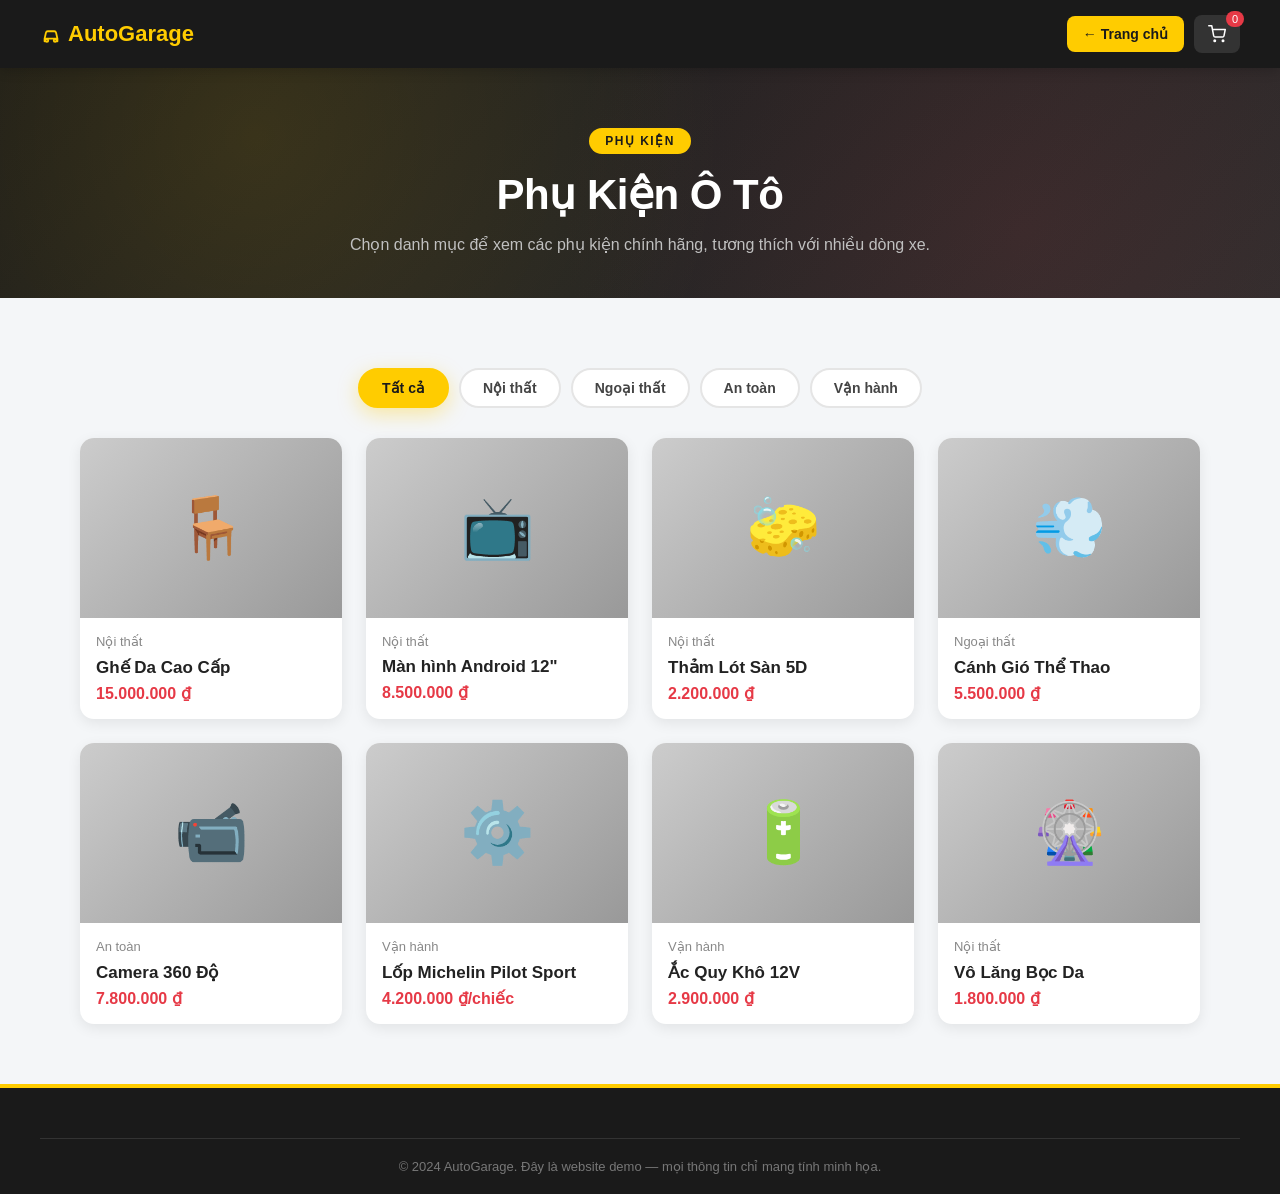
==== Source/Website_garage_auto/accessories.html @ 5e153e86 "thêm vào" ====
<!DOCTYPE html>
<html lang="vi">
<head>
  <meta charset="UTF-8">
  <meta name="viewport" content="width=device-width, initial-scale=1.0">
  <title>Phụ Kiện Ô Tô — AutoGarage</title>
  <link rel="stylesheet" href="css/style.css">
  <link rel="stylesheet" href="css/page.css">
  <link rel="stylesheet" href="css/toast.css">
</head>
<body>

<header class="site-header">
  <a href="index.html" class="logo">
    <svg viewBox="0 0 24 24" width="22" height="22" fill="none" stroke="currentColor" stroke-width="2" stroke-linecap="round" stroke-linejoin="round" style="vertical-align:middle;margin-right:6px">
      <path d="M5 17h14M5 17l1.5-6.5A2 2 0 0 1 8.4 9h7.2a2 2 0 0 1 1.9 1.5L19 17M5 17v3M19 17v3"></path>
      <circle cx="7.5" cy="19" r="1.5"></circle>
      <circle cx="16.5" cy="19" r="1.5"></circle>
    </svg>
    AutoGarage
  </a>
  <div class="header-actions">
    <a href="index.html" class="header-login-btn">← Trang chủ</a>
    <a href="cart.html" class="btn-cart" style="text-decoration:none">
      <svg viewBox="0 0 24 24" width="18" height="18" fill="none" stroke="currentColor" stroke-width="2" stroke-linecap="round" stroke-linejoin="round">
        <circle cx="9" cy="21" r="1"></circle>
        <circle cx="20" cy="21" r="1"></circle>
        <path d="M1 1h4l2.6 13.4a2 2 0 0 0 2 1.6h9.7a2 2 0 0 0 2-1.6L23 6H6"></path>
      </svg>
      <span class="cart-count" id="cart-count">0</span>
    </a>
  </div>
</header>

<main class="page-wrapper">
  <section class="page-hero" style="padding:60px 40px 40px">
    <div class="page-hero-content">
      <span class="page-hero-badge">PHỤ KIỆN</span>
      <h1 id="page-title">Phụ Kiện Ô Tô</h1>
      <p id="page-desc">Chọn danh mục để xem các phụ kiện chính hãng, tương thích với nhiều dòng xe.</p>
    </div>
  </section>

  <section class="page-section" style="padding-bottom:20px">
    <div class="filter-tabs" id="cat-tabs">
      <a href="accessories.html" class="filter-tab" data-cat="">Tất cả</a>
      <a href="accessories.html?category=Nội thất" class="filter-tab" data-cat="Nội thất">Nội thất</a>
      <a href="accessories.html?category=Ngoại thất" class="filter-tab" data-cat="Ngoại thất">Ngoại thất</a>
      <a href="accessories.html?category=An toàn" class="filter-tab" data-cat="An toàn">An toàn</a>
      <a href="accessories.html?category=Vận hành" class="filter-tab" data-cat="Vận hành">Vận hành</a>
    </div>
  </section>

  <section class="page-section" style="padding-top:0">
    <div id="acc-grid" class="grid"></div>
  </section>
</main>

<footer class="site-footer">
  <div class="footer-bottom">
    <p>© 2024 AutoGarage. Đây là website demo — mọi thông tin chỉ mang tính minh họa.</p>
  </div>
</footer>

<script src="js/data.js"></script>
<script src="js/toast.js"></script>
<script>
(function () {
  function escapeHtml(str) {
    const d = document.createElement('div');
    d.textContent = str == null ? '' : String(str);
    return d.innerHTML;
  }

  const cartCountEl = document.getElementById('cart-count');
  if (cartCountEl) {
    const cart = JSON.parse(localStorage.getItem('autogarage_cart') || '[]');
    cartCountEl.textContent = cart.reduce((s, i) => s + i.qty, 0);
  }

  const params = new URLSearchParams(location.search);
  const catParam = params.get('category') || '';

  // Highlight tab active
  document.querySelectorAll('.filter-tab').forEach(tab => {
    if (tab.dataset.cat === catParam) {
      tab.classList.add('active');
    }
  });

  let list = accessoriesData;
  let title = 'Phụ Kiện Ô Tô';
  let desc = 'Chọn danh mục để xem các phụ kiện chính hãng, tương thích với nhiều dòng xe.';

  if (catParam) {
    list = accessoriesData.filter(a =>
      a.category.toLowerCase() === catParam.toLowerCase()
    );
    title = `Phụ Kiện ${catParam}`;
    desc = `Danh sách phụ kiện thuộc danh mục ${catParam} đang có tại AutoGarage.`;
  }

  document.getElementById('page-title').textContent = title;
  document.getElementById('page-desc').textContent = desc;
  document.title = title + ' — AutoGarage';

  const grid = document.getElementById('acc-grid');
  if (!list.length) {
    grid.innerHTML = '<p style="color:#888;padding:40px;text-align:center;grid-column:1/-1">Không có phụ kiện nào trong danh mục này.</p>';
  } else {
    grid.innerHTML = list.map(acc => `
      <a class="card" href="product.html?type=acc&id=${acc.id}">
        <div class="card-img">${acc.img}</div>
        <div class="card-body">
          <div class="card-brand">${escapeHtml(acc.category)}</div>
          <div class="card-title">${escapeHtml(acc.name)}</div>
          <div class="card-price">${escapeHtml(acc.price)}</div>
        </div>
      </a>
    `).join('');
  }
})();
</script>
</body>
</html>
---- Source/Website_garage_auto/css/style.css ----
* { margin: 0; padding: 0; box-sizing: border-box; }

body {
  font-family: 'Segoe UI', Tahoma, sans-serif;
  background: #f4f6f8;
  color: #222;
}

/* HEADER */
.site-header {
  position: sticky;
  top: 0;
  display: flex;
  align-items: center;
  gap: 30px;
  padding: 15px 40px;
  background: #1a1a1a;
  color: #fff;
  z-index: 100;
  box-shadow: 0 2px 12px rgba(0,0,0,0.2);
}

.logo { font-size: 22px; font-weight: 800; color: #ffcc00; }

.menu { display: flex; list-style: none; gap: 5px; }
.menu-item { position: relative; }

.menu-link, .menu-item > a {
  display: block;
  padding: 12px 18px;
  color: #eee;
  text-decoration: none;
  border-radius: 6px;
  font-weight: 500;
  transition: background 0.2s;
}

.menu-item > a:hover { background: #333; color: #ffcc00; }

.dropdown {
  position: absolute;
  top: 100%;
  left: 0;
  min-width: 240px;
  background: #fff;
  color: #222;
  border-radius: 8px;
  box-shadow: 0 10px 30px rgba(0,0,0,0.2);
  padding: 8px 0;
  list-style: none;
  opacity: 0;
  visibility: hidden;
  transform: translateY(10px);
  transition: all 0.25s ease;
  z-index: 200;
}

.menu-item.has-dropdown:hover > .dropdown {
  opacity: 1;
  visibility: visible;
  transform: translateY(0);
}

.dropdown li a {
  display: block;
  padding: 10px 20px;
  color: #333;
  text-decoration: none;
  font-size: 14px;
}
.dropdown li a:hover { background: #fff3cd; color: #c97d00; }

.dropdown-group {
  padding: 10px 20px;
  font-weight: 700;
  color: #999;
  font-size: 12px;
  text-transform: uppercase;
  border-top: 1px solid #eee;
}
.dropdown-group:first-child { border-top: none; }
.dropdown-group ul { list-style: none; padding-left: 8px; }
.dropdown-group ul li a {
  font-weight: 400;
  font-size: 14px;
  padding: 6px 12px;
  color: #333;
}

.header-actions { margin-left: auto; display: flex; gap: 10px; align-items: center; }

.btn-cart {
  display: inline-flex;
  align-items: center;
  justify-content: center;
  background: #333;
  border: none;
  color: #fff;
  padding: 10px 14px;
  border-radius: 8px;
  cursor: pointer;
  font-size: 16px;
  position: relative;
}

.cart-count {
  background: #e63946;
  color: #fff;
  font-size: 11px;
  padding: 2px 6px;
  border-radius: 10px;
  position: absolute;
  top: -4px; right: -4px;
  min-width: 18px;
  text-align: center;
}

.header-login-btn {
  display: inline-flex;
  align-items: center;
  gap: 8px;
  padding: 10px 16px;
  background: #ffcc00;
  color: #1a1a1a;
  text-decoration: none;
  border-radius: 8px;
  font-weight: 700;
  font-size: 14px;
  transition: background 0.2s;
}
.header-login-btn:hover { background: #ffaa00; }

/* SECTIONS */
.section { padding: 40px; max-width: 1400px; margin: 0 auto; }

.section-title {
  font-size: 28px;
  margin-bottom: 25px;
  color: #1a1a1a;
  border-left: 6px solid #ffcc00;
  padding-left: 14px;
}

.grid {
  display: grid;
  grid-template-columns: repeat(auto-fill, minmax(260px, 1fr));
  gap: 24px;
}

/* CARD */
.card {
  background: #fff;
  border-radius: 14px;
  overflow: hidden;
  cursor: pointer;
  box-shadow: 0 4px 14px rgba(0,0,0,0.08);
  transition: transform 0.25s, box-shadow 0.25s;
  text-decoration: none;
  color: inherit;
  display: block;
}
.card:hover {
  transform: translateY(-6px);
  box-shadow: 0 12px 28px rgba(0,0,0,0.15);
}
.card-img {
  height: 180px;
  background: linear-gradient(135deg, #ccc, #999);
  display: flex;
  align-items: center;
  justify-content: center;
  font-size: 60px;
  color: #fff;
}
.card-body { padding: 16px; }
.card-title { font-size: 17px; font-weight: 700; margin-bottom: 6px; }
.card-price { color: #e63946; font-weight: 700; font-size: 16px; }
.card-brand { font-size: 13px; color: #888; margin-bottom: 8px; }

/* ===== HERO BANNER ===== */
.hero-banner {
  position: relative;
  height: 520px;
  overflow: hidden;
  display: flex;
  align-items: center;
  margin: 0;
}

.hero-img {
  position: absolute;
  inset: 0;
  width: 100%;
  height: 100%;
  object-fit: cover;
  transform: scale(1.03);
  animation: heroZoom 12s ease-in-out infinite alternate;
}

@keyframes heroZoom {
  from { transform: scale(1.03); }
  to   { transform: scale(1.12); }
}

.hero-overlay {
  position: absolute;
  inset: 0;
  background: linear-gradient(
    to right,
    rgba(0, 0, 0, 0.85) 0%,
    rgba(0, 0, 0, 0.55) 55%,
    rgba(0, 0, 0, 0.15) 100%
  );
  z-index: 1;
}

.hero-content {
  position: relative;
  z-index: 2;
  padding: 0 60px;
  max-width: 720px;
  color: #fff;
  animation: fadeUp 0.9s ease both;
}

@keyframes fadeUp {
  from { opacity: 0; transform: translateY(24px); }
  to   { opacity: 1; transform: translateY(0); }
}

.hero-title {
  font-size: 52px;
  font-weight: 800;
  line-height: 1.15;
  margin-bottom: 16px;
  letter-spacing: -0.5px;
}

.hero-title::after {
  content: '';
  display: block;
  width: 90px;
  height: 4px;
  background: #ffcc00;
  margin-top: 18px;
  border-radius: 2px;
}

.hero-subtitle {
  font-size: 18px;
  line-height: 1.6;
  color: #e0e0e0;
  margin-bottom: 32px;
}

.hero-actions { display: flex; gap: 14px; flex-wrap: wrap; }

.hero-btn {
  padding: 14px 28px;
  border-radius: 6px;
  font-size: 15px;
  font-weight: 700;
  text-decoration: none;
  transition: transform 0.2s, box-shadow 0.2s, background 0.2s;
  display: inline-block;
}

.hero-btn-primary {
  background: #ffcc00;
  color: #1a1a1a;
  box-shadow: 0 6px 20px rgba(255, 204, 0, 0.35);
}
.hero-btn-primary:hover {
  background: #ffaa00;
  transform: translateY(-3px);
}

.hero-btn-outline {
  background: transparent;
  color: #fff;
  border: 2px solid #fff;
}
.hero-btn-outline:hover {
  background: #fff;
  color: #1a1a1a;
  transform: translateY(-3px);
}

/* ===== FLASH SALE ===== */
.flash-sale {
  background: linear-gradient(135deg, #1a1a1a 0%, #2d2d2d 100%);
  padding: 50px 40px;
  position: relative;
  overflow: hidden;
}

.flash-sale::before {
  content: '';
  position: absolute;
  inset: 0;
  background:
    radial-gradient(circle at 15% 30%, rgba(255, 204, 0, 0.15), transparent 45%),
    radial-gradient(circle at 85% 70%, rgba(230, 57, 70, 0.15), transparent 45%);
  pointer-events: none;
}

.flash-inner {
  max-width: 1400px;
  margin: 0 auto;
  position: relative;
  z-index: 1;
  display: grid;
  grid-template-columns: 1fr auto;
  gap: 40px;
  align-items: center;
}

.flash-content h2 {
  color: #fff;
  font-size: 36px;
  margin-bottom: 10px;
  letter-spacing: -0.5px;
}

.flash-content h2 .highlight {
  color: #ffcc00;
  text-shadow: 0 0 20px rgba(255, 204, 0, 0.5);
}

.flash-content p {
  color: #b0b0b0;
  font-size: 16px;
  line-height: 1.6;
  margin-bottom: 24px;
  max-width: 560px;
}

.flash-badge {
  display: inline-block;
  padding: 6px 14px;
  background: #e63946;
  color: #fff;
  font-size: 12px;
  font-weight: 700;
  border-radius: 20px;
  letter-spacing: 1px;
  margin-bottom: 12px;
  animation: badgePulse 1.5s ease-in-out infinite;
}

@keyframes badgePulse {
  0%, 100% { transform: scale(1); }
  50%      { transform: scale(1.08); }
}

.countdown { display: flex; gap: 14px; margin-top: 20px; }

.count-box {
  background: #fff;
  color: #1a1a1a;
  border-radius: 10px;
  padding: 14px 20px;
  min-width: 78px;
  text-align: center;
  box-shadow: 0 8px 24px rgba(0, 0, 0, 0.3);
}

.count-num {
  font-size: 32px;
  font-weight: 800;
  line-height: 1;
  font-variant-numeric: tabular-nums;
  display: block;
  color: #e63946;
}

.count-label {
  font-size: 11px;
  font-weight: 600;
  color: #666;
  text-transform: uppercase;
  letter-spacing: 1px;
  margin-top: 6px;
  display: block;
}

.flash-coupon {
  background: rgba(255, 255, 255, 0.08);
  border: 2px dashed #ffcc00;
  border-radius: 14px;
  padding: 24px 28px;
  text-align: center;
  min-width: 260px;
}

.flash-coupon-label {
  color: #ffcc00;
  font-size: 12px;
  font-weight: 700;
  text-transform: uppercase;
  letter-spacing: 1.5px;
  margin-bottom: 10px;
}

.flash-coupon-code {
  font-size: 32px;
  font-weight: 800;
  color: #fff;
  letter-spacing: 3px;
  margin-bottom: 8px;
  font-family: 'Courier New', monospace;
}

.flash-coupon-desc {
  color: #ccc;
  font-size: 13px;
  margin-bottom: 16px;
}

.flash-coupon-btn {
  padding: 12px 24px;
  background: #ffcc00;
  color: #1a1a1a;
  border: none;
  border-radius: 8px;
  font-weight: 700;
  font-size: 14px;
  cursor: pointer;
  transition: background 0.2s, transform 0.1s;
}

.flash-coupon-btn:hover { background: #ffaa00; transform: scale(1.03); }
.flash-coupon-btn:active { transform: scale(0.98); }

/* ===== FOOTER ===== */
.site-footer {
  background: #1a1a1a;
  color: #cfcfcf;
  padding: 50px 40px 0;
  margin-top: 0;
  border-top: 4px solid #ffcc00;
}

.footer-grid {
  display: grid;
  grid-template-columns: 1.4fr 1fr 1fr 1.2fr;
  gap: 40px;
  max-width: 1400px;
  margin: 0 auto;
  padding-bottom: 40px;
}

.footer-title { color: #ffcc00; font-size: 20px; margin-bottom: 14px; font-weight: 800; }
.footer-heading {
  color: #fff;
  font-size: 15px;
  margin-bottom: 14px;
  font-weight: 700;
  text-transform: uppercase;
  letter-spacing: 0.5px;
}

.footer-text { line-height: 1.7; font-size: 14px; color: #aaa; margin-bottom: 16px; }

.footer-list, .footer-links { list-style: none; padding: 0; }
.footer-list li { font-size: 14px; margin-bottom: 12px; line-height: 1.5; color: #aaa; }
.footer-links li { margin-bottom: 10px; }
.footer-links a {
  color: #aaa;
  text-decoration: none;
  font-size: 14px;
  transition: color 0.2s, padding-left 0.2s;
}
.footer-links a:hover { color: #ffcc00; padding-left: 6px; }

.footer-social { display: flex; gap: 10px; margin-top: 10px; }
.footer-social a {
  display: inline-flex;
  align-items: center;
  justify-content: center;
  width: 38px;
  height: 38px;
  border-radius: 50%;
  background: #2a2a2a;
  color: #ffcc00;
  border: 1px solid #333;
  transition: background 0.2s, color 0.2s, transform 0.2s;
}
.footer-social a:hover { background: #ffcc00; color: #1a1a1a; transform: translateY(-3px); }

.footer-form { display: flex; gap: 8px; }
.footer-form input {
  flex: 1;
  padding: 12px 14px;
  border: 1px solid #333;
  background: #262626;
  color: #eee;
  border-radius: 8px;
  font-size: 14px;
  outline: none;
  transition: border-color 0.2s;
}
.footer-form input:focus { border-color: #ffcc00; }
.footer-form button {
  display: inline-flex;
  align-items: center;
  justify-content: center;
  padding: 0 16px;
  background: #ffcc00;
  color: #1a1a1a;
  border: none;
  border-radius: 8px;
  cursor: pointer;
  transition: background 0.2s;
}
.footer-form button:hover { background: #ffaa00; }

.footer-bottom {
  border-top: 1px solid #333;
  padding: 20px 0;
  text-align: center;
  font-size: 13px;
  color: #777;
}

/* Responsive */
@media (max-width: 900px) {
  .footer-grid { grid-template-columns: 1fr 1fr; }
  .flash-inner { grid-template-columns: 1fr; text-align: center; }
  .flash-content p { margin-left: auto; margin-right: auto; }
  .countdown { justify-content: center; }
  .flash-coupon { margin: 0 auto; }
}

@media (max-width: 768px) {
  .hero-banner { height: 420px; }
  .hero-title { font-size: 32px; }
  .hero-subtitle { font-size: 15px; }
  .hero-content { padding: 0 24px; }
  .site-header { padding: 12px 20px; gap: 15px; flex-wrap: wrap; }
  .section { padding: 30px 20px; }
}

@media (max-width: 560px) {
  .footer-grid { grid-template-columns: 1fr; }
  .site-footer { padding: 40px 20px 0; }
}

/* Flash Sale nằm giữa banner và section đầu tiên */
.hero-banner + .flash-sale {
  margin: 0;
}

.flash-sale + .section {
  padding-top: 40px;
}

button.header-login-btn {
  border: none;
  cursor: pointer;
  font-family: inherit;
}

/* ===== LOGO CLICKABLE ===== */
a.logo {
  color: #ffcc00;
  text-decoration: none;
  transition: opacity 0.2s, transform 0.2s;
  display: inline-flex;
  align-items: center;
}
a.logo:hover {
  opacity: 0.85;
  transform: scale(1.03);
}

/* ===== SUBMENU PHỤ KIỆN — chữ thường, in hoa chữ cái đầu ===== */
.dropdown-group ul li a {
  text-transform: none;
  font-weight: 400;
}

.dropdown-group ul li a::first-letter {
  text-transform: uppercase;
}
---- Source/Website_garage_auto/css/page.css ----
.page-wrapper { min-height: 60vh; }

/* Page hero */
.page-hero {
  background: linear-gradient(135deg, #1a1a1a 0%, #2d2d2d 100%);
  color: #fff;
  padding: 80px 40px 60px;
  text-align: center;
  position: relative;
  overflow: hidden;
}

.page-hero::before {
  content: '';
  position: absolute;
  inset: 0;
  background:
    radial-gradient(circle at 20% 30%, rgba(255,204,0,0.12), transparent 45%),
    radial-gradient(circle at 80% 70%, rgba(230,57,70,0.1), transparent 45%);
  pointer-events: none;
}

.page-hero-content {
  position: relative;
  max-width: 800px;
  margin: 0 auto;
}

.page-hero-badge {
  display: inline-block;
  padding: 6px 16px;
  background: #ffcc00;
  color: #1a1a1a;
  font-size: 12px;
  font-weight: 700;
  border-radius: 20px;
  letter-spacing: 1.5px;
  margin-bottom: 16px;
}

.page-hero h1 {
  font-size: 42px;
  font-weight: 800;
  line-height: 1.2;
  margin-bottom: 12px;
  letter-spacing: -0.5px;
}

.page-hero p {
  font-size: 16px;
  color: #c0c0c0;
  line-height: 1.6;
}

.page-section {
  padding: 60px 40px;
  max-width: 1200px;
  margin: 0 auto;
}

.page-section-title {
  font-size: 32px;
  font-weight: 800;
  text-align: center;
  margin-bottom: 40px;
  color: #1a1a1a;
}

.page-section-dark {
  background: #f8f9fb;
  max-width: none;
  padding-left: 40px;
  padding-right: 40px;
}

.about-grid {
  display: grid;
  grid-template-columns: 1.3fr 1fr;
  gap: 60px;
  align-items: start;
}

.about-text h2 {
  font-size: 32px;
  margin-bottom: 20px;
  color: #1a1a1a;
  position: relative;
  padding-bottom: 14px;
}

.about-text h2::after {
  content: '';
  position: absolute;
  bottom: 0;
  left: 0;
  width: 70px;
  height: 4px;
  background: #ffcc00;
  border-radius: 2px;
}

.about-text p {
  font-size: 15px;
  line-height: 1.8;
  color: #555;
  margin-bottom: 16px;
}

.about-stats {
  display: grid;
  grid-template-columns: 1fr 1fr;
  gap: 16px;
}

.stat-card {
  background: #fff;
  padding: 24px 20px;
  border-radius: 14px;
  text-align: center;
  box-shadow: 0 4px 14px rgba(0,0,0,0.06);
  border-top: 4px solid #ffcc00;
  transition: transform 0.25s;
}

.stat-card:hover { transform: translateY(-5px); }

.stat-num {
  font-size: 36px;
  font-weight: 800;
  color: #1a1a1a;
  line-height: 1;
  margin-bottom: 8px;
}

.stat-label {
  font-size: 13px;
  color: #888;
  font-weight: 600;
  text-transform: uppercase;
  letter-spacing: 0.5px;
}

.values-grid {
  display: grid;
  grid-template-columns: repeat(auto-fit, minmax(220px, 1fr));
  gap: 24px;
  max-width: 1200px;
  margin: 0 auto;
}

.value-card {
  background: #fff;
  padding: 30px 24px;
  border-radius: 14px;
  text-align: center;
  box-shadow: 0 4px 14px rgba(0,0,0,0.06);
  transition: transform 0.25s, box-shadow 0.25s;
}

.value-card:hover {
  transform: translateY(-6px);
  box-shadow: 0 12px 28px rgba(0,0,0,0.12);
}

.value-icon {
  width: 64px;
  height: 64px;
  margin: 0 auto 16px;
  background: #fff3cd;
  color: #b45309;
  border-radius: 50%;
  display: flex;
  align-items: center;
  justify-content: center;
}

.value-card h3 {
  font-size: 17px;
  margin-bottom: 10px;
  color: #1a1a1a;
}

.value-card p {
  font-size: 14px;
  line-height: 1.6;
  color: #666;
}

.page-cta {
  background: linear-gradient(135deg, #1a1a1a 0%, #2d2d2d 100%);
  color: #fff;
  padding: 70px 40px;
  text-align: center;
}

.page-cta h2 { font-size: 34px; margin-bottom: 12px; }
.page-cta p { font-size: 16px; color: #c0c0c0; margin-bottom: 28px; }

/* News grid */
.news-grid {
  display: grid;
  grid-template-columns: repeat(auto-fill, minmax(320px, 1fr));
  gap: 28px;
}

.news-card {
  background: #fff;
  border-radius: 14px;
  overflow: hidden;
  box-shadow: 0 4px 16px rgba(0,0,0,0.08);
  transition: transform 0.25s, box-shadow 0.25s;
  display: flex;
  flex-direction: column;
}

.news-card:hover {
  transform: translateY(-6px);
  box-shadow: 0 14px 32px rgba(0,0,0,0.14);
}

.news-img {
  height: 180px;
  display: flex;
  align-items: center;
  justify-content: center;
  font-size: 70px;
  color: #fff;
}

.news-body {
  padding: 22px;
  flex: 1;
  display: flex;
  flex-direction: column;
}

.news-meta {
  display: flex;
  justify-content: space-between;
  align-items: center;
  margin-bottom: 12px;
}

.news-tag {
  display: inline-block;
  padding: 4px 12px;
  background: #fff3cd;
  color: #b45309;
  font-size: 11px;
  font-weight: 700;
  border-radius: 12px;
  letter-spacing: 0.5px;
}

.news-date { font-size: 12px; color: #999; }

.news-card h3 {
  font-size: 18px;
  margin-bottom: 10px;
  color: #1a1a1a;
  line-height: 1.4;
}

.news-card p {
  font-size: 14px;
  color: #666;
  line-height: 1.6;
  margin-bottom: 16px;
  flex: 1;
}

.news-link {
  color: #b45309;
  font-weight: 700;
  font-size: 14px;
  text-decoration: none;
  align-self: flex-start;
  transition: transform 0.2s;
}

.news-link:hover {
  color: #1a1a1a;
  transform: translateX(4px);
}

@media (max-width: 800px) {
  .about-grid { grid-template-columns: 1fr; gap: 40px; }
  .page-hero { padding: 60px 24px 40px; }
  .page-hero h1 { font-size: 30px; }
  .page-section { padding: 40px 24px; }
  .page-section-title { font-size: 24px; }
  .page-cta { padding: 50px 24px; }
  .page-cta h2 { font-size: 26px; }
}

/* ===== FILTER TABS ===== */
.filter-tabs {
  display: flex;
  flex-wrap: wrap;
  gap: 10px;
  justify-content: center;
  padding: 10px 0;
}

.filter-tab {
  display: inline-block;
  padding: 10px 22px;
  background: #fff;
  border: 2px solid #e5e5e5;
  border-radius: 40px;
  color: #444;
  text-decoration: none;
  font-size: 14px;
  font-weight: 600;
  transition: all 0.2s ease;
}

.filter-tab:hover {
  border-color: #ffcc00;
  color: #1a1a1a;
  transform: translateY(-2px);
}

.filter-tab.active {
  background: #ffcc00;
  border-color: #ffcc00;
  color: #1a1a1a;
  font-weight: 800;
  box-shadow: 0 6px 20px rgba(255, 204, 0, 0.35);
}
---- Source/Website_garage_auto/css/toast.css ----
/* ============================================
   AUTOGARAGE TOAST SYSTEM — Custom Notification
   ============================================ */

.toast-container {
  position: fixed;
  top: 24px;
  right: 24px;
  z-index: 99999;
  display: flex;
  flex-direction: column;
  gap: 12px;
  pointer-events: none;
  max-width: 380px;
  width: calc(100% - 48px);
}

.toast-item {
  position: relative;
  display: flex;
  align-items: flex-start;
  gap: 14px;
  padding: 16px 18px 20px;
  background: #ffffff;
  border-radius: 14px;
  box-shadow:
    0 10px 40px rgba(0, 0, 0, 0.12),
    0 2px 8px rgba(0, 0, 0, 0.08);
  border-left: 4px solid #1a1a1a;
  pointer-events: auto;
  overflow: hidden;
  transform: translateX(120%);
  opacity: 0;
  transition:
    transform 0.45s cubic-bezier(0.34, 1.56, 0.64, 1),
    opacity 0.3s ease;
}

.toast-item.show {
  transform: translateX(0);
  opacity: 1;
}

.toast-item.hide {
  transform: translateX(120%);
  opacity: 0;
}

/* Icon */
.toast-icon {
  flex-shrink: 0;
  width: 32px;
  height: 32px;
  border-radius: 50%;
  display: flex;
  align-items: center;
  justify-content: center;
  background: #f5f5f5;
  color: #1a1a1a;
}

.toast-icon svg {
  width: 18px;
  height: 18px;
  stroke-width: 2.5;
}

/* Nội dung */
.toast-body {
  flex: 1;
  min-width: 0;
}

.toast-title {
  font-size: 14px;
  font-weight: 800;
  color: #1a1a1a;
  margin-bottom: 2px;
  letter-spacing: 0.2px;
}

.toast-message {
  font-size: 13px;
  color: #555;
  line-height: 1.5;
  word-break: break-word;
}

/* Nút đóng */
.toast-close {
  flex-shrink: 0;
  width: 22px;
  height: 22px;
  border: none;
  background: transparent;
  cursor: pointer;
  color: #aaa;
  display: flex;
  align-items: center;
  justify-content: center;
  border-radius: 50%;
  transition: background 0.2s, color 0.2s;
  padding: 0;
}

.toast-close:hover {
  background: #f0f0f0;
  color: #333;
}

/* Progress bar đếm ngược */
.toast-progress {
  position: absolute;
  bottom: 0;
  left: 0;
  height: 3px;
  width: 100%;
  background: #1a1a1a;
  transform-origin: left;
  animation: toastProgress linear forwards;
}

@keyframes toastProgress {
  from { transform: scaleX(1); }
  to   { transform: scaleX(0); }
}

/* ============ BIẾN THỂ THEO LOẠI ============ */

/* SUCCESS — xanh lá */
.toast-item.success {
  border-left-color: #10b981;
}
.toast-item.success .toast-icon {
  background: #d1fae5;
  color: #10b981;
}
.toast-item.success .toast-progress {
  background: #10b981;
}

/* ERROR — đỏ */
.toast-item.error {
  border-left-color: #ef4444;
}
.toast-item.error .toast-icon {
  background: #fee2e2;
  color: #ef4444;
}
.toast-item.error .toast-progress {
  background: #ef4444;
}

/* WARNING — vàng cam */
.toast-item.warning {
  border-left-color: #f59e0b;
}
.toast-item.warning .toast-icon {
  background: #fef3c7;
  color: #f59e0b;
}
.toast-item.warning .toast-progress {
  background: #f59e0b;
}

/* INFO — xanh dương */
.toast-item.info {
  border-left-color: #3b82f6;
}
.toast-item.info .toast-icon {
  background: #dbeafe;
  color: #3b82f6;
}
.toast-item.info .toast-progress {
  background: #3b82f6;
}

/* CART — vàng đen (riêng cho giỏ hàng) */
.toast-item.cart {
  border-left-color: #ffcc00;
  background: linear-gradient(135deg, #fffef5, #ffffff);
}
.toast-item.cart .toast-icon {
  background: #fff3cd;
  color: #b45309;
}
.toast-item.cart .toast-progress {
  background: #ffcc00;
}

/* Animation icon pop khi xuất hiện */
.toast-item.show .toast-icon svg {
  animation: iconPop 0.5s cubic-bezier(0.34, 1.56, 0.64, 1) 0.15s both;
}

@keyframes iconPop {
  0%   { transform: scale(0) rotate(-45deg); }
  60%  { transform: scale(1.2) rotate(5deg); }
  100% { transform: scale(1) rotate(0); }
}

/* Mobile */
@media (max-width: 480px) {
  .toast-container {
    top: 16px;
    right: 16px;
    left: 16px;
    max-width: none;
    width: auto;
  }
  .toast-item {
    padding: 14px 16px 18px;
  }
}

/* Hiệu ứng rung nhẹ cho lỗi */
.toast-item.error.show {
  animation: shake 0.4s ease 0.15s;
}

@keyframes shake {
  0%, 100% { transform: translateX(0); }
  20%      { transform: translateX(-6px); }
  40%      { transform: translateX(6px); }
  60%      { transform: translateX(-4px); }
  80%      { transform: translateX(4px); }
}
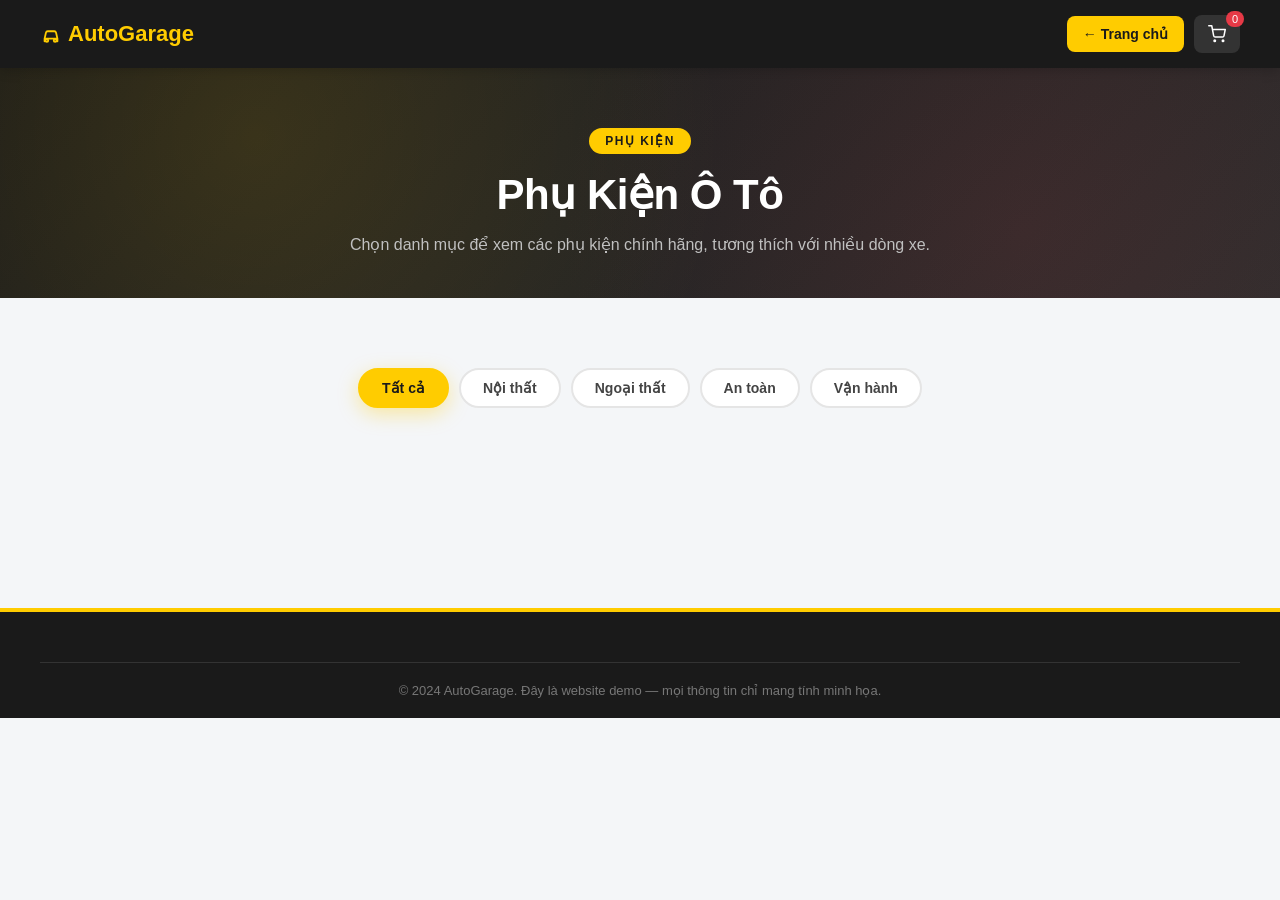
==== commit b9fd0b9a: "thêm và chỉnh sửa" ====
--- a/Source/Website_garage_auto/accessories.html
+++ b/Source/Website_garage_auto/accessories.html
@@ -88,12 +88,12 @@
     }
   });
 
-  let list = accessoriesData;
-  let title = 'Phụ Kiện Ô Tô';
-  let desc = 'Chọn danh mục để xem các phụ kiện chính hãng, tương thích với nhiều dòng xe.';
+   // Lấy dữ liệu từ Admin (nếu có) hoặc mặc định từ data.js
+  let allAccs = JSON.parse(localStorage.getItem('db_accessories')) || accessoriesData;
+  let list = allAccs;
 
-  if (catParam) {
-    list = accessoriesData.filter(a =>
+ if (catParam) {
+    list = allAccs.filter(a =>
       a.category.toLowerCase() === catParam.toLowerCase()
     );
     title = `Phụ Kiện ${catParam}`;
